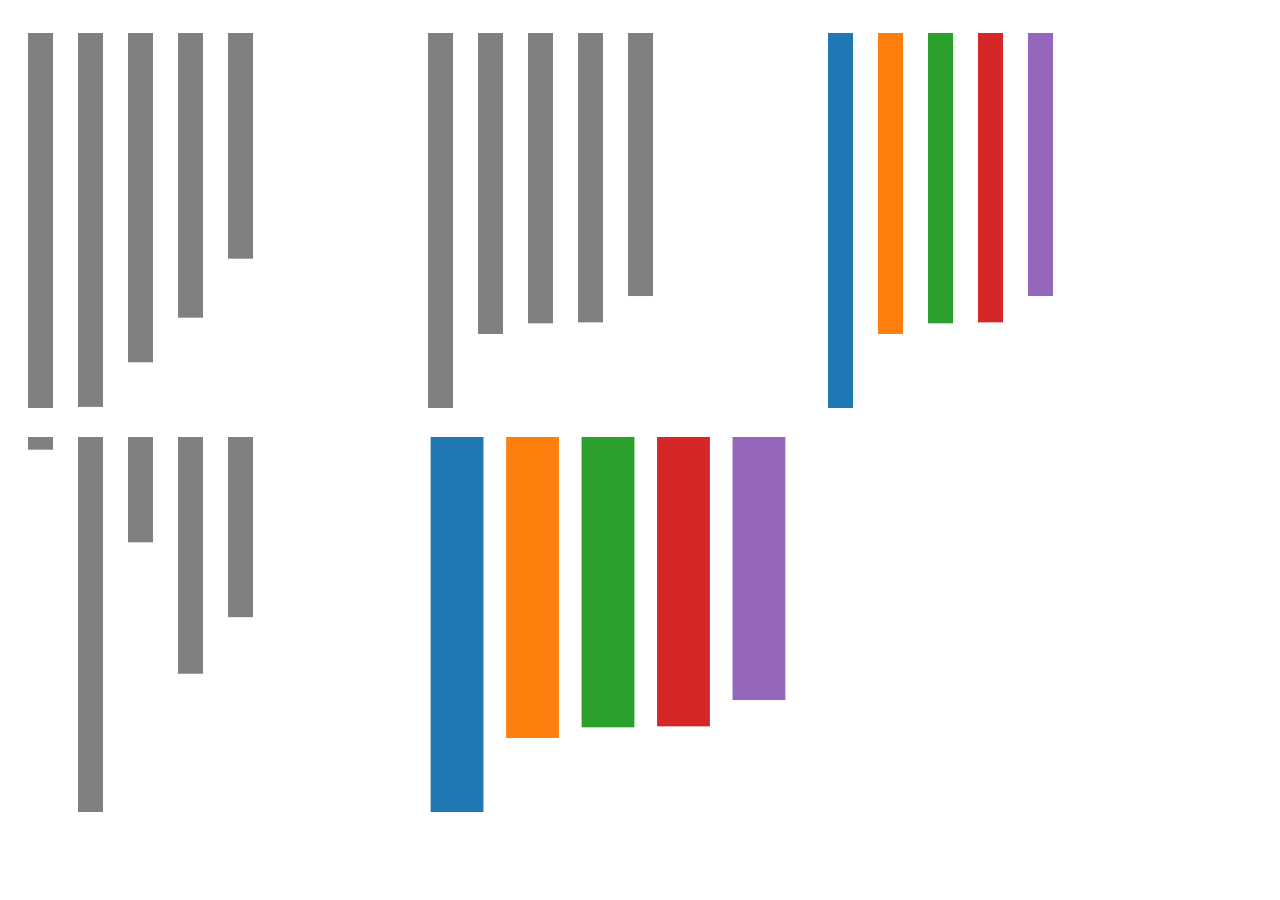
==== myWork/03/scales/index.html @ b6370f32 "reference for scales" ====
<!doctype html>
<html>
<head>
    <meta charset="utf-8">
    <meta name="description" content="">
    <title>2.3 - Understanding SVGs</title>
    <link rel="stylesheet" href="css/styles.css">
</head>
<body>

  <div id="root"></div>

  <script src="../../vendor/d3.min.js" ></script>
  <script src="./js/scaleLinear.js"></script>
  <script src="./js/scaleLog.js"></script>
  <script src="./js/scaleTime.js"></script>
  <script src="./js/scaleOrdinal.js"></script>
  <script src="./js/scaleBands.js"></script>
  <script src="./js/main.js"></script>

</body>
</html>
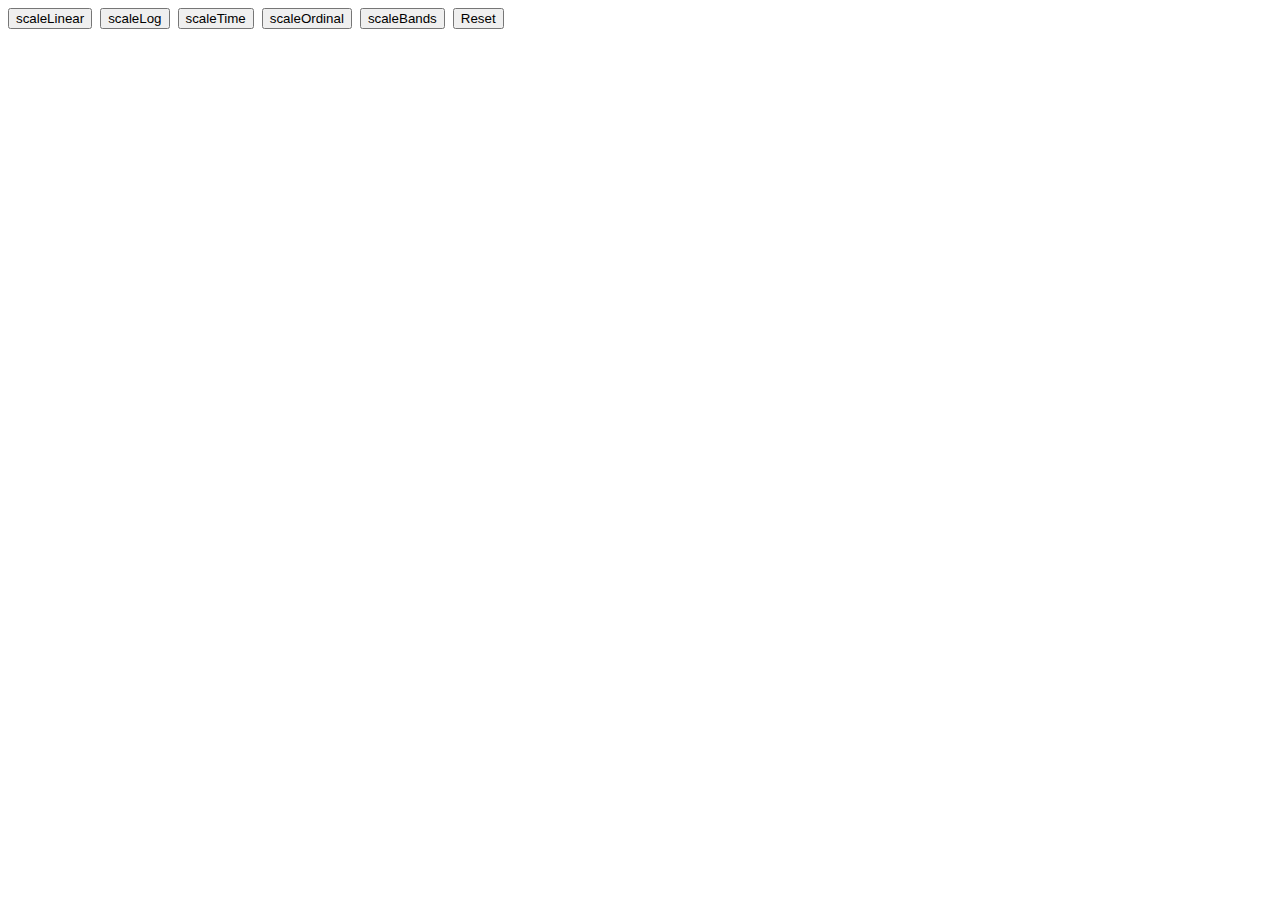
==== commit 236e115f: "touching up scales work" ====
--- a/myWork/03/scales/index.html
+++ b/myWork/03/scales/index.html
@@ -4,10 +4,11 @@
     <meta charset="utf-8">
     <meta name="description" content="">
     <title>2.3 - Understanding SVGs</title>
-    <link rel="stylesheet" href="css/styles.css">
+    <link rel="stylesheet" type="text/css" href="./css/styles.css">
 </head>
 <body>
-
+  
+  <div id="buttons"></div>
   <div id="root"></div>
 
   <script src="../../vendor/d3.min.js" ></script>
--- a/myWork/03/scales/css/styles.css
+++ b/myWork/03/scales/css/styles.css
@@ -0,0 +1,8 @@
+svg {
+  margin-top: 20px;
+  border: 2px solid black;
+}
+
+button {
+  margin-right: 8px;
+}
